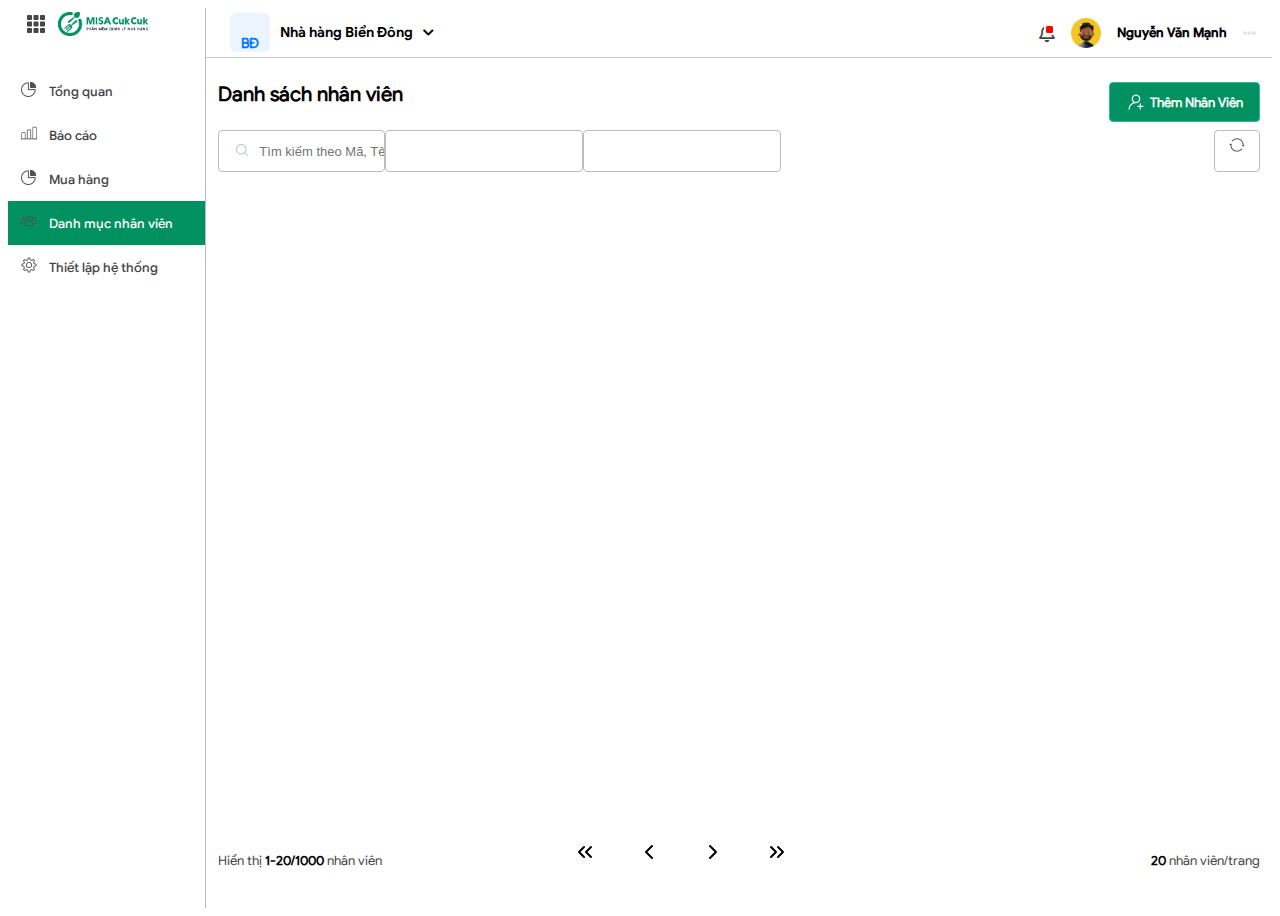
==== page/index.html @ 74e0ea42 "saving to github" ====
<!DOCTYPE html>
<html lang="en">

<head>
    <meta charset="UTF-8">
    <meta name="viewport" content="width=device-width, initial-scale=1.0">
    <title>Document</title>
    
    <link href="https://cdn.jsdelivr.net/npm/bootstrap@5.0.2/dist/css/bootstrap.min.css" rel="stylesheet" integrity="sha384-EVSTQN3/azprG1Anm3QDgpJLIm9Nao0Yz1ztcQTwFspd3yD65VohhpuuCOmLASjC" crossorigin="anonymous">
    <link rel="stylesheet" href="../assets/font/fontawesome-5.15.1/css/all.css">
    
    <link rel="stylesheet" href="../assets/css/layout/FormWarning.css">
    <link rel="stylesheet" href="../assets/css/layout/Content.css">
    <link rel="stylesheet" href="../assets/css/layout/Menu.css">
    <link rel="stylesheet" href="../assets/css/layout/Staff_information.css">
    <link rel="stylesheet" href="../assets/css/base/Active.css">
    <link rel="stylesheet" href="../assets/css/base/Base.css">

   
</head>

<body>
    <div class="main">

        <!-- Menu -->
        <div class="menu-left ">
            <!-- Menu left -->
            <div class="menu-left__logo">
                <div class="icon-box">
                    <img class="icon-toggle" src="../assets/img/toggle.png" alt="" class="icon-toggle">
                </div>
                <div class="logo-box">
                    <img class="logo" src="../assets/img/cukcuk-logo.png" alt="">
                </div>
            </div>
            <!-- Menu Left Content -->
            <ul class="menu-left__content">
                <li class="menu-left__item ">
                    <div class="menu-left__list-icon">
                        <img src="../assets/icon/dashboard.png" alt="" class="menu-left__icon">
                    </div>
                    <a href="" class="menu-left__name">Tổng quan</a>
                    
                </li>
                <li class="menu-left__item ">
                    <div class="menu-left__list-icon">
                        <img src="../assets/icon/report.png" alt="" class="menu-left__icon">
                    </div>
                    <a href="" class="menu-left__name">Báo cáo</a>
                    
                </li>
                <li class="menu-left__item ">
                    <div class="menu-left__list-icon">
                        <img src="../assets/icon/dashboard.png" alt="" class="menu-left__icon">
                    </div>
                    <a href="" class="menu-left__name"> Mua hàng</a>
                   
                </li>
                <li class="menu-left__item menu-left__item-focus">
                    <div class="menu-left__list-icon">
                        <img src="../assets/icon/dic-employee.png" alt="" class="menu-left__icon">
                    </div>
                    <a href="" class="menu-left__name"> Danh mục nhân viên</a>
                   
                </li>
                <li class="menu-left__item ">
                    <div class="menu-left__list-icon">
                        <img src="../assets/icon/setting.png" alt="" class="menu-left__icon">
                    </div>
                    <a href="" class="menu-left__name">Thiết lập hệ thống</a>
                </li>
            </ul>
        </div>

        <!-- Content -->
        <div class="content ">
            <div class="content__header">
                <div class="content__header-text">
                    <div class="BD"><h2>BĐ</h2></div>
                    <div class="text-title">
                        <h3 class="title2">Nhà hàng Biển Đông</h3>
                        <i class="fas fa-chevron-down"></i>
                    </div>
                </div>
                <div class="content__header-accout">
                    <div class="account">
                        <i class="far fa-bell account__notification"></i>
                        <img class="avatar" src="../assets/icon/avatar-default.png" alt="">
                        <h3 class="label-field__input account-name">Nguyễn Văn Mạnh</h3>
                        <i class="fas fa-ellipsis-h account__option"></i>
                    </div>
                </div>
            </div>
            <div class="content__body ">
                <div class="content__action">
                    <div class="content__action-title ">Danh sách nhân viên</div>
                    <div class="content__action-button">
                        <!-- <button class="content__action-button-btn delete">
                            <i class="far fa-trash-alt"></i>
                            <h3 class="button__text-add">Xóa Nhân Viên</h3>
                        </button> -->
                        <button class="content__action-button-btn add">
                            <img class="button__icon-left" src="../assets/icon/add.png" alt="">
                            <h3 class="button__text-add">Thêm Nhân Viên</h3>
                        </button>
                        <!-- <div class="button__down">
                            <i class="fas fa-chevron-down"></i>
                        </div>
                         -->
                    </div>
                    
                </div>
                <div class="content__search">
                    <div class="content__field">
                        <div class="field">
                            <img src="../assets/icon/search.png" alt="" class="field__icon">
                            <input type="text" class="field__search " name="search" placeholder="Tìm kiếm theo Mã, Tên, Số điện thoại" >   
                        </div>
                        <div class="dropdown dropdown__room"> 
                            
                        </div>
                        <div class="dropdown dropdown__location">
                            
                        </div>
                    </div>
                    <div class="content__search-refresh">
                        <a href=""><img src="../assets/icon/refresh.png" alt=""></a>
                    </div>
                </div>
               
                <div class="content-table">
                </div>
                <div class="content__pagination">
                    <div class="show-number__person">Hiển thị <span>1-20/1000</span> nhân viên</div>
                    <ul class="content__pagination-button">
                        <li class="content__pagination-icon">
                            <a href=""><img src="../assets/icon/btn-firstpage.svg" alt=""></a>
                        </li>
                        <li class="content__pagination-icon">
                            <a href=""><img src="../assets/icon/btn-prev-page.svg" alt=""></a>
                        </li>
                        <ul class="list-pagination">
                        </ul>
                        <li class="content__pagination-icon">
                            <a href=""><img src="../assets/icon/btn-next-page.svg" alt=""></a>
                        </li>
                        <li class="content__pagination-icon">
                            <a href=""><img src="../assets/icon/btn-lastpage.svg" alt=""></a>
                        </li>
                    </ul>
                    <div class="content__pagination-numbershowed">
                        <span>20</span> nhân viên/trang
                    </div>
                </div>
            </div>
        </div>

        <!-- Staff Information -->
        <div class="staff-information active">
            <div class="container">
                <div class="staff-information__person">
                    <form class="form-staff">
                        <div class="staff-information__header">
                            <span class="heading staff-information__header-heading">THÔNG TIN NHÂN VIÊN</span>
                            <img src="../assets/icon/x.svg" alt="" class="staff-information__header-img">
                        </div>
                        <div class="row">
                            <div class="staff-information__img-person col-lg-3">
                                    <img src="../assets/img/default-avatar.jpg" alt="">
                                    <span>(Vui lòng chọn ảnh có định 
                                        dạng .jbg.,jebg,.png,.git )
                                    </span>
                               
                            </div>
                            <div class="staff-information__information-person col-lg-9">
                                <ul class="staff-information__general row">
                                    <li class="col-lg-12">
                                        <span class="title staff-information__general-title">A. THÔNG TIN CHUNG</span>
                                    </li>
                                    <li class="staff-information__general-item col-lg-6 form-group ">
                                        <h3 class="staff-information__general-item-title2 title2">Mã nhân viên(<span class="correct">*</span>)</h3>
                                        <input type="text" class="staff-information__input input auto-focus__input" name="EmployeeCode" value="" id="EmployeeCode">
                                        <div class="form-message"></div>   
                                    </li>
                                    <li class="staff-information__general-item col-lg-6 form-group">
                                        <h3 class="staff-information__general-item-title2 title2">Họ và Tên(<span class="correct">*</span>)</h3>
                                        <input type="text" class="staff-information__input input" name="FullName"  id="FullName" value="">
                                        <div class="form-message"></div>      
                                    </li>
                                    <li class="staff-information__general-item col-lg-6 form-group">
                                        <h3 class="staff-information__general-item-title2 title2">Ngày sinh</h3>
                                        <div class="input-embrace">
                                            <input type="date" class="staff-information__input input" name="DateOfBirth"  id="DateOfBirth">   
                                        </div>
                                    </li>
                                    <li class="staff-information__general-item col-lg-6 form-group">
                                        <h3 class="staff-information__general-item-title2 title2">Giới tính</h3>
                                        <div class="dropdown dropdown__boy"> 
                                            <input class="dropdown-boy active input" value="Nam" name="GenderName" id="GenderName" readonly>
                                            <i class="fas fa-chevron-down dropdown-icon dropdown-icon__boy"></i>
                                            <i class="fas fa-chevron-up dropup-icon dropup-icon__boy active"></i>
                                            <ul class="dropdown-list dropdown-list__boy">
                                                <li class="dropdown-list__item dropdown-list__item-boy dropdown-list__item-focus">
                                                    <i class="fas fa-check"></i>
                                                    <span style= "display: none; ">1</span>
                                                    <span>
                                                        Nam
                                                    </span>
                                                </li>
                                                <li class="dropdown-list__item dropdown-list__item-boy">
                                                    <i class="fas fa-check"></i>
                                                    <span style= "display: none; ">0</span>
                                                    <span>
                                                        Nữ
                                                    </span>
                                                </li>
                                                <li class="dropdown-list__item dropdown-list__item-boy">
                                                    <i class="fas fa-check"></i>
                                                    <span style= "display: none; ">2</span>
                                                    <span>
                                                        Không xác định
                                                    </span>
                                                </li>
                                            </ul>
                                        </div>  
                                    </li>
                                    <li class="staff-information__general-item col-lg-6 form-group">
                                        <h3 class="staff-information__general-item-title2 title2">Số CMTMD/ Căn Cước(<span class="correct">*</span>)</h3>
                                        <input type="text" class="staff-information__input input" name="IdentityNumber"  id="IdentityNumber">
                                        <div class="form-message"></div>   
                                    </li>
                                    <li class="staff-information__general-item col-lg-6 form-group">
                                        <h3 class="staff-information__general-item-title2 title2">Ngày cấp</h3>
                                        <div class="input-embrace">
                                            <input type="date" class="staff-information__input input" name="IdentityDate"  id="IdentityDate">   
                                            
                                        </div>
                                    </li>
                                    <li class="staff-information__general-item col-lg-6 form-group">
                                        <h3 class="staff-information__general-item-title2 title2">Nơi cấp</h3>
                                        <input type="text" class="staff-information__input input" name="IdentityPlace"  id="IdentityPlace">   
                                    </li>
                                    <li class="staff-information__general-item col-lg-6 form-group">
                                    </li>
                                    <li class="staff-information__general-item col-lg-6 form-group">
                                        <h3 class="staff-information__general-item-title2 title2">Email(<span class="correct">*</span>)</h3>
                                        <input type="text" class="staff-information__input input" name="Email" placeholder="quan111220@gmail.com" id="Email">   
                                        <div class="form-message"></div> 
                                    </li>
                                    <li class="staff-information__general-item col-lg-6 form-group">
                                        <h3 class="staff-information__general-item-title2 title2">Số điện thoại(<span class="correct">*</span>)</h3>
                                        <input type="text" class="staff-information__input input" name="PhoneNumber"  id="PhoneNumber">  
                                        <div class="form-message"></div> 
                                    </li>
                                    <li class="col-lg-12 staff-information__work-title">
                                        <span class="title staff-information__general-title">B.THÔNG TIN CÔNG VIỆC</span>
                                    </li>
                                    <li class="staff-information__general-item col-lg-6 form-group">
                                        <h3 class="staff-information__general-item-title2 title2">Vị trí</h3>
                                        <div class="dropdown dropdown__staff-location"> 
                                            <input class="dropdown-staff__location active input" value="Giám đốc" name="PositionName" id="PositionName"readonly>
                                            
                                            <i class="fas fa-chevron-down dropdown-icon dropdown-icon__staff-location"></i>
                                            <i class="fas fa-chevron-up dropup-icon dropup-icon__staff-location active"></i>
                                            <ul class="dropdown-list dropdown-list__staff-location">
                                                
                                            </ul>
                                        </div>  
                                    </li>
                                    <li class="staff-information__general-item col-lg-6 form-group">
                                        <h3 class="staff-information__general-item-title2 title2">Phòng ban</h3>
                                        <div class="dropdown dropdown__staff-room"> 
                                            <input class="dropdown-staff__room active input" value="Phòng Marketting" name="DepartmentName" id="DepartmentName" readonly>
                                            <i class="fas fa-chevron-down dropdown-icon dropdown-icon__staff-room"></i>
                                            <i class="fas fa-chevron-up dropup-icon dropup-icon__staff-room active"></i>
                                            <ul class="dropdown-list dropdown-list__staff-room">
                                               
                                            </ul>
                                        </div>  
                                    </li>
                                    <li class="staff-information__general-item col-lg-6 form-group">
                                        <h3 class="staff-information__general-item-title2 title2">Mã số thuế cá nhân</h3>
                                        <input type="text" class="staff-information__input input" name="PersonalTaxCode"  id="PersonalTaxCode" >   
                                    </li>
                                    <li class="staff-information__general-item col-lg-6 form-group">
                                        <h3 class="staff-information__general-item-title2 title2">Mức lương cơ bản</h3>
                                        <div class="input-embrace">
                                            <input  class="staff-information__input input input-money" name="Salary"  id="Salary">   
                                            <span class="input-icon input-vnd">(VNĐ)</span>
                                        </div>
                                    </li>
                                    <li class="staff-information__general-item col-lg-6 form-group">
                                        <h3 class="staff-information__general-item-title2 title2">Ngày gia nhập công ty</h3>
                                        <div class="input-embrace">
                                            <input type="date" class="staff-information__input input" name="JoinDate"  id="JoinDate">   
                                        </div>
                                    </li>
                                    <li class="staff-information__general-item col-lg-6 form-group">
                                        <h3 class="staff-information__general-item-title2 title2">Tình trạng công việc</h3>
                                        <div class="dropdown dropdown__staff-job"> 
                                            <input class="dropdown-staff__job active input" value="Đang làm việc" id="WorkStatus" name="WorkStatus" readonly>
                                            
                                            <i class="fas fa-chevron-down dropdown-icon dropdown-icon__staff-job"></i>
                                            <i class="fas fa-chevron-up dropup-icon dropup-icon__staff-job active"></i>
                                            <ul class="dropdown-list dropdown-list__staff-job">
                                                <li class="dropdown-list__item dropdown-list__item-staff__job dropdown-list__item-focus">
                                                    <i class="fas fa-check"></i>
                                                    <span>
                                                        Đang làm việc
                                                    </span>
                                                </li>
                                                <li class="dropdown-list__item dropdown-list__item-staff__job">
                                                    <i class="fas fa-check"></i>
                                                    <span>
                                                        Sắp nghỉ rồi
                                                    </span>
                                                </li>
                                            </ul>
                                        </div>  
                                    </li>
                                </ul>
                            </div>
                        </div>
                        <div class="div-btn">
                            <div class="button-cancel">
                                Hủy
                            </div>
                            <button class="button-save" id="button-save">
                                <i class="far fa-save"></i>
                                Lưu
                            </button>
                        </div>
                    </form>
                </div>
            </div>
        </div>

        <!-- form Warning -->
        <div class="form-warning" style="display: none;">
            <div class="form-warning__delete" >
                <img src="../assets/icon/x.svg" alt="" class="form-warning__delete-exit">
                <h3 class="title2 form-warning__delete-header">Xóa  nhân viên</h3>
                <div class="form-warning__delete-content">
                    <div class="form-warning__delete-icon">
                        <i class="fas fa-exclamation-triangle"></i>
                    </div>
                    <h3 class="lable">Bạn có chắc chắn muốn xóa nhân viên 
                        <span class="title2"></span>
                        ra khỏi danh sách không ?
                    </h3>
                </div>
                <div class="div-btn">
                    <div class="button-cancel">
                        Hủy
                    </div>
                    <button class="button-delete" id="button-delete">
                        Xóa
                    </button>
                </div>
            </div>
        </div>
    </div>

    <div class="delete-scroll"></div>

</body>
<script src=" https://code.jquery.com/jquery-3.6.0.min.js"></script> 

<script src="../js/Vadilator.js"></script>
<script src="../js/Format.js"></script>
<script src="../js/BaseData.js"></script>
<script src="../js/Employees.js"></script>
</html>
---- assets/css/layout/FormWarning.css ----
.form-warning{
    position: absolute;
    background-color: rgba(0, 0, 0, 0.3);
    width: 100%;
    height: 100%;
    z-index: 4;
}
.form-warning__delete{
    background-color: #ffffff;
    width: 400px; 
    margin-left: calc(50% - 200px);
    margin-top: 100px;
    z-index: 1;
    border-radius: 4px;
    position: relative;
}
.form-warning__delete-exit{
    position: absolute;
    right: 4px;
    width: 20px;
    top: 4px;
    color: #bbbbbb;
    z-index: 10;
    cursor: pointer;
}
.form-warning__delete-header
{
    padding: 24px ;
}
.form-warning__delete-content{
    padding: 0 24px 24px;
    display: flex;
}
.form-warning__delete-icon{
    height: 30px;
    width: 50px;
    background-color: #bbbbbb;
    border-radius: 50%;
    text-align: center;
    margin-right: 10px;
}
.form-warning__delete-icon i{
    line-height: 30px;
    color: #F65454 ;
}
---- assets/css/layout/Content.css ----
.content{
    width: calc(100vw - 200px);
    position: relative;
    height: 100vh;
}
/* Header */
.content__header{
    display: flex;
    width: 100%;
    height: 49px;
    align-items: center;
    border-bottom: 1px solid #ccc;
    justify-content: space-between;
    position: relative;
}
.content__header-text{
    display: flex;
    height: 48px;
    align-items: center;
}
.BD{
    height: 80%;
    width: 40px;
    border-radius:6px;
    background-color: #EBF4FF;
    text-align: center;
    margin-left: 24px;
}
.BD h2{
    font-size: 14px;
    line-height: calc((48px*80)/100);
    color: #0075FF;
    cursor: default;
}
.text-title{
    padding-left: 10px;
    display: flex;
    align-items: center;
    cursor: pointer;
}
.text-title i{
    font-size: 12px;
    padding-left: 10px;
    
}
.account{
    display: flex;
    align-items: center;
}
.avatar{
    width: 30px;
    margin-left: 16px;
    cursor: pointer;
}
.account-name{
    padding: 0 16px;
    cursor: pointer;
}
.account__notification{
    font-size: 18px;
    color: #454545 ;
    font-weight: 200;
    cursor: pointer;
    position: relative;
}
.account__notification::after{
    content: "";
    position: absolute;
    width: 7px;
    height: 7px;
    background-color: red;
    top: 2%;
    right: calc(16% - 3px);
    border-radius: 3.5px;
    border: 2px solid #ffffff;
    display: block;
}
.account__option{
    font-size: 13px;
    padding-right: 16px;
    margin-top: 2px;
    cursor: pointer;
    color: #E5E5E5;
}


/* Body */
.content__body{
    padding: 24px 12px;
}
.content__action-title{
    color: #000000;
    font-size: 20px;
    font-weight: 700;
    margin: 0;
}
.content__action{
    display: flex;
    justify-content: space-between;
}
.content__action-button{
    display: flex;
    border-radius: 4px;
}
.content__action-button-btn{
    display: flex;
    align-items: center;
    padding: 0 16px;
    background-color: #019160;
    border-radius: 4px;
    border: 1px solid #2FBE8E;
    height: 40px;
    min-width: 100px;
    color: #ffffff;
    font-size: 13px;
    font-family: GoogleSans-Regular;
    margin-left: 10px;
}
.content__action-button-btn:hover,
.button__down:hover{
    background-color: #2FBE8E;
}
.button__icon-left{
    width: 20px;
}
.button__text-add{
    font-size: 13px;
    margin: 0;
    padding-left: 4px;
}
.button__down{
    padding : 0 12px;
    height: 40px;
    line-height: 40px;
    background-color: #019160;
    color: #ffffff;
    border-bottom-right-radius: 4px;
    border-top-right-radius: 4px;
    font-size: 13px;
    font-family: GoogleSans-Regular;
    cursor: pointer;
}
.content__search{
    display: flex;
    justify-content: space-between;
    padding-top: 8px;
}
.content__field{
    display: flex;
    width: 54%;
    justify-content: space-between;
}
.field{
    display: flex;
    height: 40px;
    width: 320px;
    position: relative;
}
.field__search:focus{
    border: 1px solid #019160;
    background-position: 16px 11px;
    color: #000000;
}
.field__icon{
    position: absolute;
    width: 16px;
    height: 16px;
    z-index: 1;
    top: 12px;
    left: 16px;
}
.field__search{
    width: 100%;
    border: 0;
    padding: 0;
    font-size: 13px;
    height: 100%;
    outline: none;
    padding-left: 40px;
    border: 1px solid #bbbbbb;
    border-radius: 4px;
    align-items: center;
    color: #000000;
}
.content__search-refresh{
    height: 40px;
    border: 1px solid #bbbbbb;
    border-radius: 4px;
    line-height: 40px;
    text-align: center;
    padding:  0 12px;
}
/* Table */
.content-table{
    width: 100%;
    height: calc(100vh - 260px);
    overflow: hidden;
    overflow-y: auto;
    overflow-x: scroll;
    margin-top: 12px;
}
tr .active{
    display: none;
}
.content-table::-webkit-scrollbar
{
    width: 6px;
    height: 6px;
    background-color: #bbbbbb;
}
.content-table::-webkit-scrollbar-thumb
{   
    min-height: 40px;
    background-color: #454545;
    border-radius: 4px;
}
.content-table::-webkit-scrollbar-track-piece {
  margin-top: 39px;
}
.delete-scroll{
    content: "";
    display: block;
    position: absolute;
    top: 172px;
    right: 12px;
    width: 6px;
    height: 39px;
    background-color: #ffffff;
}
.content-table table{
    width: 100%;
}
table th, td{
    border-bottom: 1px solid #bbbbbb;
    padding: 10px 16px;
    text-align: left;
    text-overflow: ellipsis;
    max-width: 200px;
    overflow: hidden;
    white-space: nowrap;
}
.content-table__column.money{
    text-align: right;
}
.staffTable tr{
    cursor: pointer;
}
/* pagination */
.content__pagination{
    display: flex;
    justify-content: space-between;
    align-items: center;
    text-align: center;
    padding-top: 16px;
}
.show-number__person,
.content__pagination-numbershowed{
    color: #454545 ;
    cursor: default;
}
.show-number__person span,
.content__pagination-numbershowed span{
    color: #000000;
    font-weight: bold;
}
.content__pagination-button{
    display: flex;
    list-style: none;
    align-items: center;
    margin: 0;
    padding: 0;
    width: calc(100vw / 3);
}
.list-pagination{
    display: flex;
    list-style: none;
    align-items: center;
    margin: 0 ;
    padding: 0 ;
}
.content__pagination-icon{
    margin:  0 12px;
    border-radius: 4px;
    height: 40px;
    width: 40px;
    cursor: pointer;
}
.content__pagination-icon a{
    line-height: 40px;
}
.content__pagination-icon a img{
    padding-bottom: 4px;
}
.content__pagination-icon:hover{
    background-color: #ffffff;
    border: 1px solid #bbbbbb;
}

.content__pagination-numbers-item{
    text-decoration: none;
    color: #000000;
    font-size: 13px;
    line-height: 34px;
    width: 100%;
}
.content__pagination-numbers-item:hover{
    text-decoration: none;
    color: #000000;
}
.content__pagination-numbers{
    width: 34px;
    height: 34px;
    border: 1px solid #bbbbbb;
    border-radius: 50%;
    margin: 0 12px;
    background-color: #E9EBEE;
    cursor: pointer;
}
.content__pagination-numbers.content__pagination-numbers-focus{
    background-color: #019160;
    border: 0;
}
.content__pagination-numbers:hover{
    background-color: #ffffff;
}
.content__pagination-numbers.content__pagination-numbers-focus:hover{
    background-color: #2FBE8E;
}
---- assets/css/layout/Menu.css ----
@font-face {
    font-family: GoogleSans-Medium;
    src: url('/assets/font/GoogleSans-Medium.otf') ;
}
@font-face {
    font-family: GoogleSans-Bold;
    src: url('/assets/font/GoogleSans-Bold.otf') ;
}
@font-face {
    font-family: GoogleSans-Regular;
    src: url('/assets/font/GoogleSans-Regular.otf') ;
}

/* Menu left */
.main{
    display: flex;
}
.menu-left{
    display: block;
    position: relative;
    border-right: 1px solid #bbbbbb;
    width: 200px;
    padding: 0;
    font-family: GoogleSans-Medium;
}
.menu-left__logo{
    display: flex;
    height: 48px;
    line-height: 48px;
}
.icon-box .icon-toggle{
    height: 24px;
    padding: 0 10px 0 16px;
}
.logo-box .logo{
    height: 24px;
}
.menu-left__content{
    display: block;
    list-style: none;
    padding: 0;
}
.menu-left__item{
    display: flex;
    height: 44px;
    align-items: center;
}
.menu-left__item:hover{
    background-color: #e5e5e5;
    color: #000000;
    font-family: GoogleSans-Regular;
}
.menu-left__item-focus{
    background-color:  #019160;
}
.menu-left__list-icon{
    width: 52px;
    text-align: center;
}
.menu-left__icon{
    width: 20px;
}
.menu-left__name{
    text-decoration: none;
    font-size: 13px;
    color:#454545;
    width: 100%;
    height: 100%;
    line-height: 44px;
    padding-top: 1.5px;
}
.menu-left__name:hover{
    text-decoration: none;
    color:  #000000;
}
.menu-left__item.menu-left__item-focus .menu-left__name
{
    color: #ffffff;
    font-family: GoogleSans-Medium;
}
.menu-left__item.menu-left__item-focus:hover{
    background-color:  #019160;
}
---- assets/css/layout/Staff_information.css ----
.staff-information{
    position: absolute;
    background-color: rgba(0, 0, 0, 0.3);
    width: 100%;
    z-index: 1;
    padding: 24px 0;
    height: 100vh;
}
.staff-information.active{
    display: none;
}
.staff-information__person{
    background-color: #ffffff;
    width:  750px;
    margin : 0 auto;
    border-radius: 8px;
    
}
/* header */
.staff-information__header{
    display: flex;
    justify-content: space-between;
}
.staff-information__header-heading{
    padding: 24px;
}
.staff-information__header-img{
    padding-right: 24px;
    padding-bottom: 10px;
    cursor: pointer;
}

/* information */
.staff-information__img-person{
    text-align: center;
    padding: 24px 12px 0 36px;
    list-style: none;
}

.staff-information__img-person img{
    border: 1px solid #bbbbbb;
    width: 100%;
    border-radius: 50%;
   
}

.staff-information__general{
    list-style: none;
    padding-top: 24px;
    padding-left: 0;
    width: 98%;
    height: 527px;
    overflow: hidden;
    overflow-y: auto;
}
.staff-information__general::-webkit-scrollbar
{
    width: 6px;
    height: 6px;
    background-color: #bbbbbb;
}
.staff-information__general::-webkit-scrollbar-thumb
{   
    min-height: 40px;
    background-color: #454545;
    border-radius: 4px;
}

.staff-information__general li{
    padding-left: 0;
}
.staff-information__general-title{
    position: relative;
}
.staff-information__general-title::after{
    content: " ";
    display: block;
    position: absolute;
    width: 50%;
    height: 4px;
    background-color: #01B075;
    top: 110%;
}
.staff-information__general-item{
    padding-left: 0;
}
.staff-information__general-item .dropdown{
   width: 100%;
}
.staff-information__general-item-title2{
    padding: 24px 0 4px 0;
}
.staff-information__input{
    height: 40px;

}
.staff-information__work-title{
    padding-top: 24px;
}
.dropdown-list__staff-location,
.dropdown-list__staff-room{
    z-index: 10;
}
/* save */
---- assets/css/base/Active.css ----
/* dropdown */
.dropdown-room,
.dropdown-location,
.dropdown-boy,
.dropdown-staff__room,
.dropdown-staff__location,
.dropdown-staff__job{
    display: none;
}
.dropdown-room.active,
.dropdown-location.active,
.dropdown-boy.active,
.dropdown-staff__room.active,
.dropdown-staff__location.active,
.dropdown-staff__job.active{
    display: block;
}
.dropdown.dropdown__boy,
.dropdown.dropdown__staff-room,
.dropdown.dropdown__staff-location,
.dropdown.dropdown__staff-job{
    padding-left: 0;
}
.dropdown-boy.input,
.dropdown-staff__room.input,
.dropdown-staff__location.input,
.dropdown-staff__job.input{
   border: none;
   height: 39px;
}
.dropdown-boy.input:focus,
.dropdown-staff__room.input:focus,
.dropdown-staff__location.input:focus,
.dropdown-staff__job.input:focus{
    border: none;
    cursor: inherit;
}
.dropdown-boy.input:hover,
.dropdown-staff__room.input:hover,
.dropdown-staff__location.input:hover,
.dropdown-staff__job.input:hover{
    cursor: initial;
}
.dropdown-room:focus~ .dropdown-list__room{
    display: block;
}

.staff-indexnformation__list-table.active{
    display: none;
}
---- assets/css/base/Base.css ----
@font-face {
    font-family: GoogleSans-Medium;
    src: url('../font/GoogleSans-Medium.otf') ;
}
@font-face {
    font-family: GoogleSans-Bold;
    src: url('../font/GoogleSans-Bold.otf') ;
}
@font-face {
    font-family: GoogleSans-Regular;
    src: url('../font/GoogleSans-Regular.otf') ;
}
body{
    font-family: GoogleSans-Regular;
    font-size: 13px;
    box-sizing: border-box;
}
.main{
    position: relative;
    display: flex;
}
.active{
    display: block;
}
.correct{
    color: #F65454 ;
}
.heading{
    color: #000000;
    font-size: 24px;
    margin: 0;
    font-family: GoogleSans-Bold;
}
.title{
    color: #000000;
    font-size: 20px;
    margin: 0;
    font-family: GoogleSans-Bold;
}
.title2{
    color: #000000;
    font-size: 14px;
    font-weight: 800;
    margin: 0;
    font-family: GoogleSans-Bold;
}
.label-field__input{
    color: #000000;
    font-size: 13px;
    font-weight: 600;
    margin: 0;
    font-family: GoogleSans-Medium;
}
.lable {
    color: #454545;
    font-size: 13px;
    font-weight: 600;
    margin: 0;
    font-family: GoogleSans-Regular;
}
.even{
    background-color: #e5e5e5;
}
/*  */
.div-btn{
    display: flex;
    background-color: #E5E5E5;
    height: 60px;
    border-bottom-left-radius: 4px;
    border-bottom-right-radius: 4px;
    margin-top: 12px;
    justify-content: flex-end;
    align-items: center;
}
.button{
    background-color: #019160;
    border-radius: 4px;
    border: 0;
    height: 40px;
    min-width: 100px;
    color: #ffffff;
    font-size: 13px;
    font-family: GoogleSans-Regular;
    text-align: center;
    line-height: 40px;
    margin-left: 16px;
}
.button-save,.button-delete{
    border-radius: 4px;
    border: 0;
    height: 40px;
    width: 100px;
    color: #ffffff;
    font-size: 13px;
    font-family: GoogleSans-Regular;
    line-height: 40px;
    margin: 0 24px 0 16px;
    cursor: pointer;
}
.button-save{
    background-color: #019160;
}
.button-delete{
    background-color: #F65454;
}
.button-save i {
    margin: 0 8px 0 0;
}
.button-save:hover{
    background-color: #2FBE8E;
}
.button-cancel{
    background-color: #E5E5E5;;
    border-radius: 4px;
    border: 0;
    height: 40px;
    width: 100px;
    color: #000000;
    font-size: 13px;
    font-family: GoogleSans-Regular;
    text-align: center;
    line-height: 40px;
    cursor: pointer;
}
.button-cancel:hover{
    background-color: #E9EBEE;
}
/* Dropdown */
.dropdown{
    display: flex;
    height: 40px;
    border: 1px solid #bbbbbb;
    border-radius: 4px;
    color: #000000;
    font-weight: 500;
    align-items: center;
    padding-left: 16px;
    cursor: pointer;
    position: relative;
    min-width: 180px;
    justify-content: space-between;
   
}
.dropdown.focus{
    border: 1px solid #01b075;
}
.dropdown-input{
    width: 100%;
    height: 100%;
    border: 0;
    outline: none;
}
.dropdown-icon,
.dropup-icon{
    padding: 0 12px;
    cursor: pointer;
    border-bottom-right-radius: 3px;
    border-top-right-radius: 3px;
    color: #454545;
    height: 38.5px;
    border-left: 1px solid #bbbbbb;
    line-height: 38.5px;
}
.dropup-icon{
    background-color: #E5E5E5;
    border-left: 1px solid #E5E5E5;
}
.dropdown-icon:hover{
    background-color: #E5E5E5;
    border-left: 1px solid #E5E5E5;
}
.dropdown-icon.active,
.dropup-icon.active{
    display: none;
   
}
.dropdown-list{
    list-style: none;
    position: absolute;
    width: 100%;
    max-height: 280px;
    overflow: hidden;
    padding: 0;
    background-color: #ffffff;
    left: 0;
    top: 102%;
    box-shadow: 0 4px 12px rgba(0,0,0, 0.4);
    padding: 6px 0;
    border-radius: 4px;
    margin: 0;
    display: none;
    z-index: 1;
}
.dropdown-list.active{
    display: block;
}
.dropdown-list__item{
    height: 40px;
    line-height: 40px;
    display: flex;
}
.dropdown-list__item:hover{
   background-color: #e5e5e5;
}
.dropdown-list__item span{
    margin-left: 38px;
}
.dropdown-list__item i{
    display: none;
}
.dropdown-list__item.dropdown-list__item-focus i{
    line-height: 40px;
    display: flex;
    padding: 0 10px;
}
.dropdown-list__item.dropdown-list__item-focus span{
    margin-left: 0;
}
.dropdown-list__item.dropdown-list__item-focus{
    background-color: #019160;
    color: #ffffff;
    border: 1px solid #019160;
}

/* Input */
.input-embrace{
    width: 100%;
    position: relative;
}
.input{
    height: 40px;
    width: 100%;
    border-radius: 4px;
    border : 1px solid #bbbbbb;
    padding-left: 16px;
    outline: none;
    color: #000000;
    font-size: 13px;
    font-family: GoogleSans-Regular;
}
.input:focus,
.auto-focus__input:focus{
    border : 1px solid #019160;
}
.input-icon{
    position: absolute;
    font-size: 13px;
    top: 12px;
    right: 24px;
}
.input-vnd{
    font-style: italic;
}
.input-money{
    text-align: right;
    padding-right: 69px;
}

/* formgroup */
.form-group.invalid{
    position: relative;
}
.form-group.invalid .input{
    border-color: #F65454;
}
.form-group.invalid .form-message{
    position: absolute;
    background-color: #F65454;
    left: 25%;
    top: -8px;
    min-height: 40px;
    text-align: center;
    border-radius: 4px;
    align-items: center;
    color: #ffffff;
    font-size: 13px;
    font-family: GoogleSans-Regular;
    padding: 6px;
    width: 50%;
}
.form-group.invalid .form-message::after{
    content: '';
    position: absolute;
    border-style: solid;
    border-width: 6px 6px;
    z-index: 1;
    border-color: #F65454 transparent transparent transparent;
    top: 50px;
    right: 46%;
}
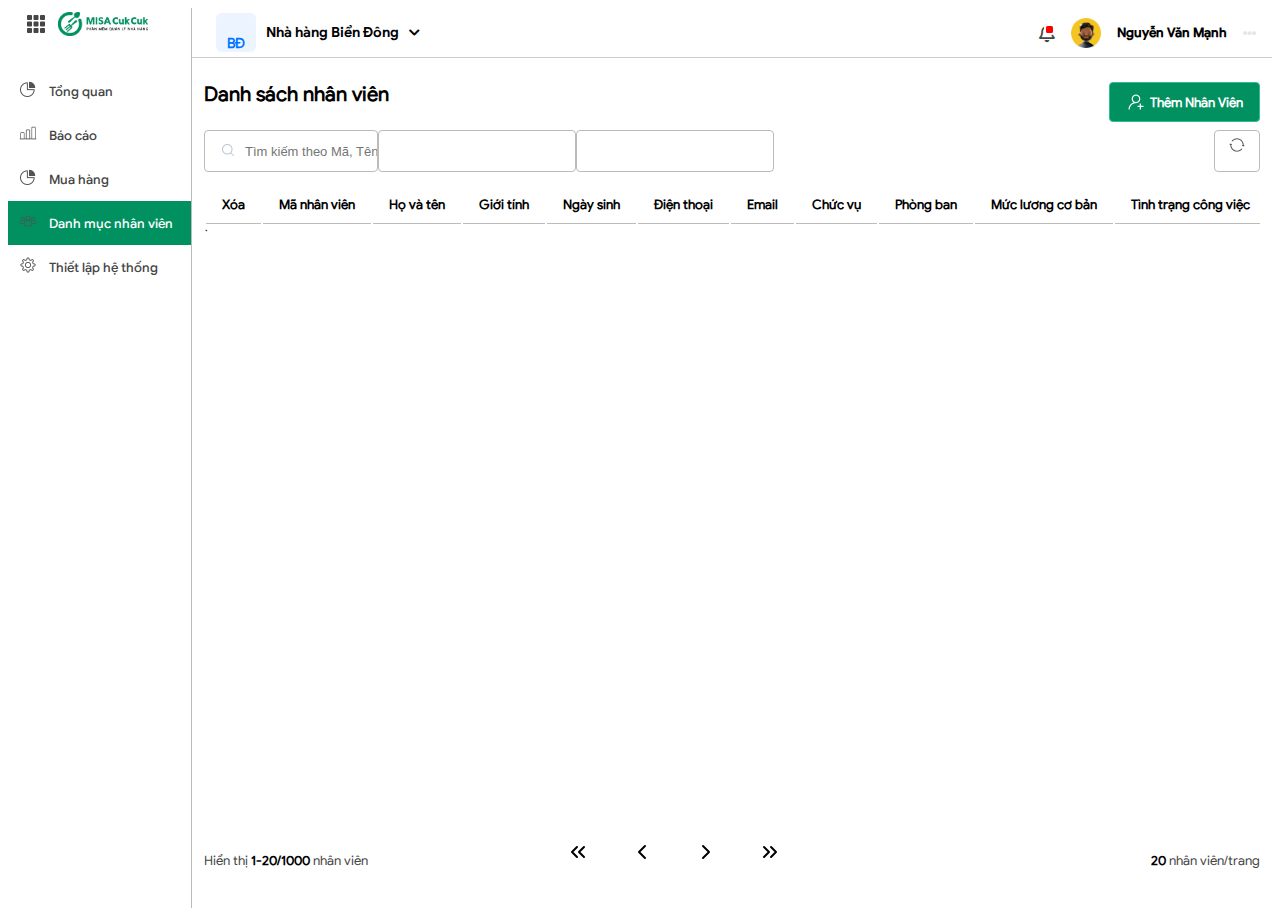
==== commit 4fb6b48b: "saving to github" ====
--- a/page/index.html
+++ b/page/index.html
@@ -9,10 +9,14 @@
     <link href="https://cdn.jsdelivr.net/npm/bootstrap@5.0.2/dist/css/bootstrap.min.css" rel="stylesheet" integrity="sha384-EVSTQN3/azprG1Anm3QDgpJLIm9Nao0Yz1ztcQTwFspd3yD65VohhpuuCOmLASjC" crossorigin="anonymous">
     <link rel="stylesheet" href="../assets/font/fontawesome-5.15.1/css/all.css">
     
-    <link rel="stylesheet" href="../assets/css/layout/FormWarning.css">
+    <link rel="stylesheet" href="../assets/css/form/FormWarning.css">
     <link rel="stylesheet" href="../assets/css/layout/Content.css">
     <link rel="stylesheet" href="../assets/css/layout/Menu.css">
-    <link rel="stylesheet" href="../assets/css/layout/Staff_information.css">
+    <link rel="stylesheet" href="../assets/css/form/Staff_information.css">
+    <link rel="stylesheet" href="../assets/css/base/Button.css">
+    <link rel="stylesheet" href="../assets/css/base/Dropdown.css">
+    <link rel="stylesheet" href="../assets/css/base/Input.css">
+    <link rel="stylesheet" href="../assets/css/base/Vadilator.css">
     <link rel="stylesheet" href="../assets/css/base/Active.css">
     <link rel="stylesheet" href="../assets/css/base/Base.css">
 
@@ -129,25 +133,46 @@
                 </div>
                
                 <div class="content-table">
+                    <table >
+                        <thead>
+                            <tr>
+                                <th prop-name="" class="content-table__column" format=""> Xóa</th>
+                                <th prop-name="EmployeeCode" class="content-table__column" format=""> Mã nhân viên</th>
+                                <th prop-name="FullName" class="content-table__column" format=""> Họ và tên</th>
+                                <th prop-name="GenderName" class="content-table__column" format=""> Giới tính</th>
+                                <th prop-name="DateOfBirth" class="content-table__column"format="date">Ngày sinh</th>
+                                <th prop-name="PhoneNumber" class="content-table__column" format=""> Điện thoại</th>
+                                <th prop-name="Email" class="content-table__column" format=""> Email</th>
+                                <th prop-name="PositionName" class="content-table__column" format=""> Chức vụ</th>
+                                <th prop-name="DepartmentName" class="content-table__column" format=""> Phòng ban</th>
+                                <th prop-name="Salary" class="content-table__column money" format="$">Mức lương cơ bản</th>
+                                <th prop-name="WorkStatus" class="content-table__column" format=""> Tình trạng công việc</th>
+                                
+                            </tr>
+                        </thead>
+                        <tbody class="staffTable"> 
+                       
+                        </tbody>
+                    </table>`
                 </div>
                 <div class="content__pagination">
                     <div class="show-number__person">Hiển thị <span>1-20/1000</span> nhân viên</div>
-                    <ul class="content__pagination-button">
-                        <li class="content__pagination-icon">
+                    <div class="content__pagination-button">
+                        <div class="content__pagination-icon">
                             <a href=""><img src="../assets/icon/btn-firstpage.svg" alt=""></a>
-                        </li>
-                        <li class="content__pagination-icon">
+                        </div>
+                        <div class="content__pagination-icon">
                             <a href=""><img src="../assets/icon/btn-prev-page.svg" alt=""></a>
-                        </li>
+                        </div>
                         <ul class="list-pagination">
                         </ul>
-                        <li class="content__pagination-icon">
+                        <div class="content__pagination-icon">
                             <a href=""><img src="../assets/icon/btn-next-page.svg" alt=""></a>
-                        </li>
-                        <li class="content__pagination-icon">
+                        </div>
+                        <div class="content__pagination-icon">
                             <a href=""><img src="../assets/icon/btn-lastpage.svg" alt=""></a>
-                        </li>
-                    </ul>
+                        </div>
+                    </div>
                     <div class="content__pagination-numbershowed">
                         <span>20</span> nhân viên/trang
                     </div>
@@ -366,8 +391,8 @@
 </body>
 <script src=" https://code.jquery.com/jquery-3.6.0.min.js"></script> 
 
-<script src="../js/Vadilator.js"></script>
-<script src="../js/Format.js"></script>
-<script src="../js/BaseData.js"></script>
-<script src="../js/Employees.js"></script>
+<script src="/js/common/Vadilator.js"></script>
+<script src="/js/common/Format.js"></script>
+<script src="/js/base/BaseData.js"></script>
+<script src="/js/page/Employees.js"></script>
 </html>--- a/assets/css/form/FormWarning.css
+++ b/assets/css/form/FormWarning.css
@@ -0,0 +1,45 @@
+.form-warning{
+    position: absolute;
+    background-color: rgba(0, 0, 0, 0.3);
+    width: 100%;
+    height: 100%;
+    z-index: 4;
+}
+.form-warning__delete{
+    background-color: #ffffff;
+    width: 400px; 
+    margin-left: calc(50% - 200px);
+    margin-top: 100px;
+    z-index: 1;
+    border-radius: 4px;
+    position: relative;
+}
+.form-warning__delete-exit{
+    position: absolute;
+    right: 4px;
+    width: 20px;
+    top: 4px;
+    color: #bbbbbb;
+    z-index: 10;
+    cursor: pointer;
+}
+.form-warning__delete-header
+{
+    padding: 24px ;
+}
+.form-warning__delete-content{
+    padding: 0 24px 24px;
+    display: flex;
+}
+.form-warning__delete-icon{
+    height: 30px;
+    width: 50px;
+    background-color: #bbbbbb;
+    border-radius: 50%;
+    text-align: center;
+    margin-right: 10px;
+}
+.form-warning__delete-icon i{
+    line-height: 30px;
+    color: #F65454 ;
+}--- a/assets/css/form/Staff_information.css
+++ b/assets/css/form/Staff_information.css
@@ -0,0 +1,106 @@
+.staff-information{
+    position: absolute;
+    background-color: rgba(0, 0, 0, 0.3);
+    width: 100%;
+    z-index: 1;
+    padding: 24px 0;
+    height: 100vh;
+}
+.staff-information.active{
+    display: none;
+}
+.staff-information__person{
+    background-color: #ffffff;
+    width:  750px;
+    margin : 0 auto;
+    border-radius: 8px;
+    
+}
+/* header */
+.staff-information__header{
+    display: flex;
+    justify-content: space-between;
+}
+.staff-information__header-heading{
+    padding: 24px;
+}
+.staff-information__header-img{
+    padding-right: 24px;
+    padding-bottom: 10px;
+    cursor: pointer;
+}
+
+/* information */
+.staff-information__img-person{
+    text-align: center;
+    padding: 24px 12px 0 36px;
+    list-style: none;
+}
+
+.staff-information__img-person img{
+    border: 1px solid #bbbbbb;
+    width: 100%;
+    border-radius: 50%;
+   
+}
+
+.staff-information__general{
+    list-style: none;
+    padding-top: 24px;
+    padding-left: 0;
+    width: 98%;
+    height: 527px;
+    overflow: hidden;
+    overflow-y: auto;
+}
+.staff-information__general::-webkit-scrollbar
+{
+    width: 6px;
+    height: 6px;
+    background-color: #bbbbbb;
+}
+.staff-information__general::-webkit-scrollbar-thumb
+{   
+    min-height: 40px;
+    background-color: #454545;
+    border-radius: 4px;
+}
+
+.staff-information__general li{
+    padding-left: 0;
+}
+.staff-information__general-title{
+    position: relative;
+}
+.staff-information__general-title::after{
+    content: " ";
+    display: block;
+    position: absolute;
+    width: 50%;
+    height: 4px;
+    background-color: #01B075;
+    top: 110%;
+}
+.staff-information__general-item{
+    padding-left: 0;
+}
+.staff-information__general-item .dropdown{
+   width: 100%;
+}
+.staff-information__general-item-title2{
+    padding: 24px 0 4px 0;
+}
+.staff-information__input{
+    height: 40px;
+
+}
+.staff-information__work-title{
+    padding-top: 24px;
+}
+.dropdown-list__staff-location,
+.dropdown-list__staff-room{
+    z-index: 10;
+}
+/* save */
+
+
--- a/assets/css/base/Button.css
+++ b/assets/css/base/Button.css
@@ -0,0 +1,65 @@
+/*  */
+.div-btn{
+    display: flex;
+    background-color: #E5E5E5;
+    height: 60px;
+    border-bottom-left-radius: 4px;
+    border-bottom-right-radius: 4px;
+    margin-top: 12px;
+    justify-content: flex-end;
+    align-items: center;
+}
+.button{
+    background-color: #019160;
+    border-radius: 4px;
+    border: 0;
+    height: 40px;
+    min-width: 100px;
+    color: #ffffff;
+    font-size: 13px;
+    font-family: GoogleSans-Regular;
+    text-align: center;
+    line-height: 40px;
+    margin-left: 16px;
+}
+.button-save,.button-delete{
+    border-radius: 4px;
+    border: 0;
+    height: 40px;
+    width: 100px;
+    color: #ffffff;
+    font-size: 13px;
+    font-family: GoogleSans-Regular;
+    line-height: 40px;
+    margin: 0 24px 0 16px;
+    cursor: pointer;
+}
+.button-save{
+    background-color: #019160;
+}
+.button-delete{
+    background-color: #F65454;
+}
+.button-save i {
+    margin: 0 8px 0 0;
+}
+.button-save:hover{
+    background-color: #2FBE8E;
+}
+.button-cancel{
+    background-color: #E5E5E5;;
+    border-radius: 4px;
+    border: 0;
+    height: 40px;
+    width: 100px;
+    color: #000000;
+    font-size: 13px;
+    font-family: GoogleSans-Regular;
+    text-align: center;
+    line-height: 40px;
+    cursor: pointer;
+}
+.button-cancel:hover{
+    background-color: #E9EBEE;
+}
+
--- a/assets/css/base/Dropdown.css
+++ b/assets/css/base/Dropdown.css
@@ -0,0 +1,96 @@
+/* Dropdown */
+.dropdown{
+    display: flex;
+    height: 40px;
+    border: 1px solid #bbbbbb;
+    border-radius: 4px;
+    color: #000000;
+    font-weight: 500;
+    align-items: center;
+    padding-left: 16px;
+    cursor: pointer;
+    position: relative;
+    min-width: 180px;
+    justify-content: space-between;
+   
+}
+.dropdown.focus{
+    border: 1px solid #01b075;
+}
+.dropdown-input{
+    width: 100%;
+    height: 100%;
+    border: 0;
+    outline: none;
+}
+.dropdown-icon,
+.dropup-icon{
+    padding: 0 12px;
+    cursor: pointer;
+    border-bottom-right-radius: 3px;
+    border-top-right-radius: 3px;
+    color: #454545;
+    height: 38.5px;
+    border-left: 1px solid #bbbbbb;
+    line-height: 38.5px;
+}
+.dropup-icon{
+    background-color: #E5E5E5;
+    border-left: 1px solid #E5E5E5;
+}
+.dropdown-icon:hover{
+    background-color: #E5E5E5;
+    border-left: 1px solid #E5E5E5;
+}
+.dropdown-icon.active,
+.dropup-icon.active{
+    display: none;
+   
+}
+.dropdown-list{
+    list-style: none;
+    position: absolute;
+    width: 100%;
+    max-height: 280px;
+    overflow: hidden;
+    padding: 0;
+    background-color: #ffffff;
+    left: 0;
+    top: 102%;
+    box-shadow: 0 4px 12px rgba(0,0,0, 0.4);
+    padding: 6px 0;
+    border-radius: 4px;
+    margin: 0;
+    display: none;
+    z-index: 1;
+}
+.dropdown-list.active{
+    display: block;
+}
+.dropdown-list__item{
+    height: 40px;
+    line-height: 40px;
+    display: flex;
+}
+.dropdown-list__item:hover{
+   background-color: #e5e5e5;
+}
+.dropdown-list__item span{
+    margin-left: 38px;
+}
+.dropdown-list__item i{
+    display: none;
+}
+.dropdown-list__item.dropdown-list__item-focus i{
+    line-height: 40px;
+    display: flex;
+    padding: 0 10px;
+}
+.dropdown-list__item.dropdown-list__item-focus span{
+    margin-left: 0;
+}
+.dropdown-list__item.dropdown-list__item-focus{
+    background-color: #019160;
+    color: #ffffff;
+    border: 1px solid #019160;
+}
--- a/assets/css/base/Input.css
+++ b/assets/css/base/Input.css
@@ -0,0 +1,33 @@
+/* Input */
+.input-embrace{
+    width: 100%;
+    position: relative;
+}
+.input{
+    height: 40px;
+    width: 100%;
+    border-radius: 4px;
+    border : 1px solid #bbbbbb;
+    padding-left: 16px;
+    outline: none;
+    color: #000000;
+    font-size: 13px;
+    font-family: GoogleSans-Regular;
+}
+.input:focus,
+.auto-focus__input:focus{
+    border : 1px solid #019160;
+}
+.input-icon{
+    position: absolute;
+    font-size: 13px;
+    top: 12px;
+    right: 24px;
+}
+.input-vnd{
+    font-style: italic;
+}
+.input-money{
+    text-align: right;
+    padding-right: 69px;
+}
--- a/assets/css/base/Vadilator.css
+++ b/assets/css/base/Vadilator.css
@@ -0,0 +1,32 @@
+/* formgroup */
+.form-group.invalid{
+    position: relative;
+}
+.form-group.invalid .input{
+    border-color: #F65454;
+}
+.form-group.invalid .form-message{
+    position: absolute;
+    background-color: #F65454;
+    left: 25%;
+    top: -8px;
+    min-height: 40px;
+    text-align: center;
+    border-radius: 4px;
+    align-items: center;
+    color: #ffffff;
+    font-size: 13px;
+    font-family: GoogleSans-Regular;
+    padding: 6px;
+    width: 50%;
+}
+.form-group.invalid .form-message::after{
+    content: '';
+    position: absolute;
+    border-style: solid;
+    border-width: 6px 6px;
+    z-index: 1;
+    border-color: #F65454 transparent transparent transparent;
+    top: 50px;
+    right: 46%;
+}
--- a/assets/css/base/Base.css
+++ b/assets/css/base/Base.css
@@ -1,14 +1,14 @@
 @font-face {
     font-family: GoogleSans-Medium;
-    src: url('../font/GoogleSans-Medium.otf') ;
+    src: url('/assets/font/GoogleSans-Medium.otf') ;
 }
 @font-face {
     font-family: GoogleSans-Bold;
-    src: url('../font/GoogleSans-Bold.otf') ;
+    src: url('/assets/font/GoogleSans-Bold.otf') ;
 }
 @font-face {
     font-family: GoogleSans-Regular;
-    src: url('../font/GoogleSans-Regular.otf') ;
+    src: url('/assets/font/GoogleSans-Regular.otf') ;
 }
 body{
     font-family: GoogleSans-Regular;
@@ -61,233 +61,7 @@
 .even{
     background-color: #e5e5e5;
 }
-/*  */
-.div-btn{
-    display: flex;
-    background-color: #E5E5E5;
-    height: 60px;
-    border-bottom-left-radius: 4px;
-    border-bottom-right-radius: 4px;
-    margin-top: 12px;
-    justify-content: flex-end;
-    align-items: center;
-}
-.button{
-    background-color: #019160;
-    border-radius: 4px;
-    border: 0;
-    height: 40px;
-    min-width: 100px;
-    color: #ffffff;
-    font-size: 13px;
-    font-family: GoogleSans-Regular;
-    text-align: center;
-    line-height: 40px;
-    margin-left: 16px;
-}
-.button-save,.button-delete{
-    border-radius: 4px;
-    border: 0;
-    height: 40px;
-    width: 100px;
-    color: #ffffff;
-    font-size: 13px;
-    font-family: GoogleSans-Regular;
-    line-height: 40px;
-    margin: 0 24px 0 16px;
-    cursor: pointer;
-}
-.button-save{
-    background-color: #019160;
-}
-.button-delete{
-    background-color: #F65454;
-}
-.button-save i {
-    margin: 0 8px 0 0;
-}
-.button-save:hover{
-    background-color: #2FBE8E;
-}
-.button-cancel{
-    background-color: #E5E5E5;;
-    border-radius: 4px;
-    border: 0;
-    height: 40px;
-    width: 100px;
-    color: #000000;
-    font-size: 13px;
-    font-family: GoogleSans-Regular;
-    text-align: center;
-    line-height: 40px;
-    cursor: pointer;
-}
-.button-cancel:hover{
-    background-color: #E9EBEE;
-}
-/* Dropdown */
-.dropdown{
-    display: flex;
-    height: 40px;
-    border: 1px solid #bbbbbb;
-    border-radius: 4px;
-    color: #000000;
-    font-weight: 500;
-    align-items: center;
-    padding-left: 16px;
-    cursor: pointer;
-    position: relative;
-    min-width: 180px;
-    justify-content: space-between;
-   
-}
-.dropdown.focus{
-    border: 1px solid #01b075;
-}
-.dropdown-input{
-    width: 100%;
-    height: 100%;
-    border: 0;
-    outline: none;
-}
-.dropdown-icon,
-.dropup-icon{
-    padding: 0 12px;
-    cursor: pointer;
-    border-bottom-right-radius: 3px;
-    border-top-right-radius: 3px;
-    color: #454545;
-    height: 38.5px;
-    border-left: 1px solid #bbbbbb;
-    line-height: 38.5px;
-}
-.dropup-icon{
-    background-color: #E5E5E5;
-    border-left: 1px solid #E5E5E5;
-}
-.dropdown-icon:hover{
-    background-color: #E5E5E5;
-    border-left: 1px solid #E5E5E5;
-}
-.dropdown-icon.active,
-.dropup-icon.active{
-    display: none;
-   
-}
-.dropdown-list{
-    list-style: none;
-    position: absolute;
-    width: 100%;
-    max-height: 280px;
-    overflow: hidden;
-    padding: 0;
-    background-color: #ffffff;
-    left: 0;
-    top: 102%;
-    box-shadow: 0 4px 12px rgba(0,0,0, 0.4);
-    padding: 6px 0;
-    border-radius: 4px;
-    margin: 0;
-    display: none;
-    z-index: 1;
-}
-.dropdown-list.active{
-    display: block;
-}
-.dropdown-list__item{
-    height: 40px;
-    line-height: 40px;
-    display: flex;
-}
-.dropdown-list__item:hover{
-   background-color: #e5e5e5;
-}
-.dropdown-list__item span{
-    margin-left: 38px;
-}
-.dropdown-list__item i{
-    display: none;
-}
-.dropdown-list__item.dropdown-list__item-focus i{
-    line-height: 40px;
-    display: flex;
-    padding: 0 10px;
-}
-.dropdown-list__item.dropdown-list__item-focus span{
-    margin-left: 0;
-}
-.dropdown-list__item.dropdown-list__item-focus{
-    background-color: #019160;
-    color: #ffffff;
-    border: 1px solid #019160;
-}
-
-/* Input */
-.input-embrace{
-    width: 100%;
-    position: relative;
-}
-.input{
-    height: 40px;
-    width: 100%;
-    border-radius: 4px;
-    border : 1px solid #bbbbbb;
-    padding-left: 16px;
-    outline: none;
-    color: #000000;
-    font-size: 13px;
-    font-family: GoogleSans-Regular;
-}
-.input:focus,
-.auto-focus__input:focus{
-    border : 1px solid #019160;
-}
-.input-icon{
-    position: absolute;
-    font-size: 13px;
-    top: 12px;
-    right: 24px;
-}
-.input-vnd{
-    font-style: italic;
-}
-.input-money{
-    text-align: right;
-    padding-right: 69px;
-}
-
-/* formgroup */
-.form-group.invalid{
-    position: relative;
-}
-.form-group.invalid .input{
-    border-color: #F65454;
-}
-.form-group.invalid .form-message{
-    position: absolute;
-    background-color: #F65454;
-    left: 25%;
-    top: -8px;
-    min-height: 40px;
-    text-align: center;
-    border-radius: 4px;
-    align-items: center;
-    color: #ffffff;
-    font-size: 13px;
-    font-family: GoogleSans-Regular;
-    padding: 6px;
-    width: 50%;
-}
-.form-group.invalid .form-message::after{
-    content: '';
-    position: absolute;
-    border-style: solid;
-    border-width: 6px 6px;
-    z-index: 1;
-    border-color: #F65454 transparent transparent transparent;
-    top: 50px;
-    right: 46%;
-}
 
 
 
+
